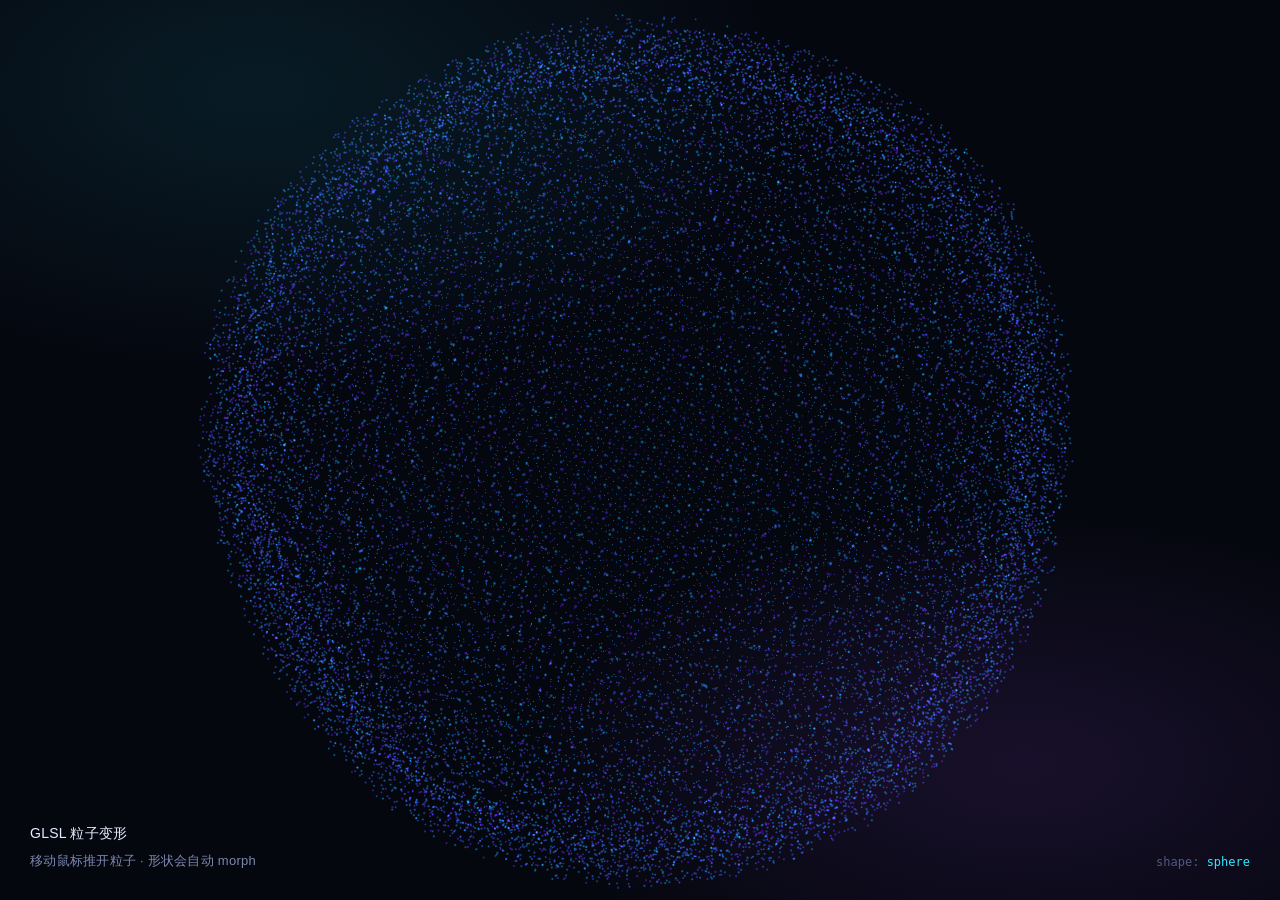
==== demo/particle-bg.html @ bef90fc4 "feat: 新增 Ricardo 风格 GLSL 粒子背景 demo（球体↔三臂螺旋 morph + 鼠标排斥）" ====
<!DOCTYPE html>
<html lang="zh-CN">
<head>
<meta charset="UTF-8" />
<meta name="viewport" content="width=device-width, initial-scale=1.0" />
<title>Ricardo 风格 · GLSL 粒子背景</title>
<style>
  * { margin: 0; padding: 0; box-sizing: border-box; }
  html, body { height: 100%; overflow: hidden; }
  body {
    background:
      radial-gradient(ellipse 60% 45% at 20% 10%, rgba(34,211,238,.10), transparent 70%),
      radial-gradient(ellipse 55% 40% at 80% 85%, rgba(168,85,247,.12), transparent 70%),
      #05070f;
  }
  canvas { display: block; }
  .hud {
    position: fixed; left: 30px; bottom: 28px; z-index: 5;
    color: #7c88b0; font: 400 13px/1.7 -apple-system, "PingFang SC", sans-serif;
    letter-spacing: .02em; pointer-events: none;
  }
  .hud b { color: #e6ecff; font-weight: 500; display: block; margin-bottom: 4px; font-size: 14px; }
  .stage {
    position: fixed; right: 30px; bottom: 28px; z-index: 5;
    color: #4f5a80; font: 400 12px/1.6 "SF Mono", ui-monospace, monospace;
    text-align: right; pointer-events: none;
  }
  .stage em { color: #35e6ff; font-style: normal; }
</style>
</head>
<body>
<canvas id="pbg"></canvas>
<div class="hud"><b>GLSL 粒子变形</b>移动鼠标推开粒子 · 形状会自动 morph</div>
<div class="stage">shape: <em id="shapeName">sphere</em></div>

<script type="module">
import * as THREE from '../js/vendor/three.module.min.js';

const canvas = document.getElementById('pbg');
const renderer = new THREE.WebGLRenderer({ canvas, antialias: false, alpha: true });
renderer.setPixelRatio(Math.min(window.devicePixelRatio || 1, 2));
renderer.setSize(window.innerWidth, window.innerHeight);

const scene = new THREE.Scene();
const camera = new THREE.PerspectiveCamera(48, window.innerWidth / window.innerHeight, 0.1, 100);
camera.position.set(0, 0, 10.5);
camera.lookAt(0, 0, 0);

const COUNT = 26000;
const R = 4.15;

const posA = new Float32Array(COUNT * 3);
const posB = new Float32Array(COUNT * 3);
const seeds = new Float32Array(COUNT);

const GOLDEN = Math.PI * (1 + Math.sqrt(5));

for (let i = 0; i < COUNT; i++) {
  const i3 = i * 3;

  // 形状 A：斐波那契球壳
  const phi = Math.acos(1 - (2 * (i + 0.5)) / COUNT);
  const theta = GOLDEN * i;
  const rA = R * (0.9 + Math.random() * 0.1);
  posA[i3] = rA * Math.sin(phi) * Math.cos(theta);
  posA[i3 + 1] = rA * Math.cos(phi);
  posA[i3 + 2] = rA * Math.sin(phi) * Math.sin(theta);

  // 形状 B：三臂螺旋星系（生成在 xy 平面，z 仅作厚度）
  const t = i / COUNT;
  const arm = Math.floor(Math.random() * 3) * ((Math.PI * 2) / 3);
  const radius = 1.0 + Math.pow(t, 0.62) * 3.45;
  const angle = arm + radius * 0.95 + (Math.random() - 0.5) * 0.55;
  posB[i3] = Math.cos(angle) * radius + (Math.random() - 0.5) * 0.4;
  posB[i3 + 1] = Math.sin(angle) * radius + (Math.random() - 0.5) * 0.4;
  posB[i3 + 2] = (Math.random() - 0.5) * (0.16 + radius * 0.13);

  seeds[i] = Math.random();
}

const geo = new THREE.BufferGeometry();
geo.setAttribute('position', new THREE.BufferAttribute(posA, 3));
geo.setAttribute('aPosB', new THREE.BufferAttribute(posB, 3));
geo.setAttribute('aSeed', new THREE.BufferAttribute(seeds, 1));

const vertexShader = /* glsl */`
  uniform float uTime;
  uniform float uMorph;
  uniform vec2 uMouse;
  uniform float uMouseActive;
  uniform float uSize;
  uniform float uPixelRatio;

  attribute vec3 aPosB;
  attribute float aSeed;

  varying float vMix;
  varying float vFade;

  void main() {
    vec3 pA = position;
    vec3 pB = aPosB;

    // 变形进度带一点错峰：每个粒子按自身种子先后到位
    float t = clamp(uMorph * 1.35 - aSeed * 0.35, 0.0, 1.0);
    t = t * t * (3.0 - 2.0 * t);
    vec3 pos = mix(pA, pB, t);

    // 有机漂浮：让整体像在呼吸
    float n = sin(pos.x * 0.7 + uTime * 0.6)
            * cos(pos.y * 0.8 + uTime * 0.5)
            * sin(pos.z * 0.6 + uTime * 0.4);
    pos += normalize(pos + 0.0001) * n * 0.12;

    // 呼吸缩放
    pos *= 1.0 + sin(uTime * 0.9) * 0.012;

    // 鼠标排斥
    vec2 d = pos.xy - uMouse;
    float dist = length(d);
    float force = smoothstep(2.4, 0.0, dist) * uMouseActive;
    pos.xy += normalize(d + 0.0001) * force * 1.35;
    pos.z += force * 0.55;

    vec4 mv = modelViewMatrix * vec4(pos, 1.0);
    gl_Position = projectionMatrix * mv;

    gl_PointSize = uSize * uPixelRatio * (1.0 / max(-mv.z, 0.1));

    vMix = aSeed;
    vFade = (1.0 - smoothstep(0.0, 16.0, length(pos))) * (0.72 + t * 0.28);
  }
`;

const fragmentShader = /* glsl */`
  precision mediump float;
  uniform vec3 uColorA;
  uniform vec3 uColorB;

  varying float vMix;
  varying float vFade;

  void main() {
    vec2 uv = gl_PointCoord - 0.5;
    float d = length(uv);
    float a = smoothstep(0.5, 0.02, d);
    if (a <= 0.001) discard;

    vec3 c = mix(uColorA, uColorB, vMix);
    gl_FragColor = vec4(c, a * vFade);
  }
`;

const uniforms = {
  uTime: { value: 0 },
  uMorph: { value: 0 },
  uMouse: { value: new THREE.Vector2(999, 999) },
  uMouseActive: { value: 0 },
  uSize: { value: 30 },
  uPixelRatio: { value: renderer.getPixelRatio() },
  uColorA: { value: new THREE.Color(0x22d3ee) },
  uColorB: { value: new THREE.Color(0xa855f7) }
};

const material = new THREE.ShaderMaterial({
  uniforms,
  vertexShader,
  fragmentShader,
  transparent: true,
  depthWrite: false,
  blending: THREE.AdditiveBlending
});

const points = new THREE.Points(geo, material);
scene.add(points);

/* ---------- 鼠标 → 世界坐标 ---------- */
const raycasterPlane = new THREE.Plane(new THREE.Vector3(0, 0, 1), 0);
const hit = new THREE.Vector3();
const ndc = new THREE.Vector2();
let mouseActiveTarget = 0;

function updateMouseWorld(x, y) {
  ndc.set((x / window.innerWidth) * 2 - 1, -(y / window.innerHeight) * 2 + 1);
  raycasterPlane.constant = 0;
  hit.set(ndc.x, ndc.y, 0.5).unproject(camera);
  const dir = hit.sub(camera.position).normalize();
  const distToPlane = -camera.position.z / dir.z;
  hit.copy(camera.position).addScaledVector(dir, distToPlane);
  uniforms.uMouse.value.set(hit.x, hit.y);
  mouseActiveTarget = 1;
}

window.addEventListener('mousemove', (e) => updateMouseWorld(e.clientX, e.clientY), { passive: true });
window.addEventListener('touchmove', (e) => {
  if (e.touches[0]) updateMouseWorld(e.touches[0].clientX, e.touches[0].clientY);
}, { passive: true });
document.addEventListener('mouseleave', () => { mouseActiveTarget = 0; });

/* ---------- 形状自动 morph ---------- */
const shapeName = document.getElementById('shapeName');
let morphTarget = 0;
setInterval(() => {
  morphTarget = morphTarget >= 0.5 ? 0 : 1;
  if (shapeName) shapeName.textContent = morphTarget >= 0.5 ? 'spiral' : 'sphere';
}, 8000);

/* ---------- 渲染 ---------- */
const clock = new THREE.Clock();
function animate() {
  requestAnimationFrame(animate);
  const t = clock.getElapsedTime();

  uniforms.uTime.value = t;
  uniforms.uMorph.value += (morphTarget - uniforms.uMorph.value) * 0.022;
  uniforms.uMouseActive.value += (mouseActiveTarget - uniforms.uMouseActive.value) * 0.08;

  if (mouseActiveTarget === 0) {
    uniforms.uMouse.value.x += (999 - uniforms.uMouse.value.x) * 0.05;
    uniforms.uMouse.value.y += (999 - uniforms.uMouse.value.y) * 0.05;
  }

  points.rotation.z = t * 0.045;
  points.rotation.y = Math.sin(t * 0.18) * 0.16;
  points.rotation.x = Math.sin(t * 0.12) * 0.08;

  camera.position.x = (ndc.x || 0) * 0.35;
  camera.position.y = (ndc.y || 0) * 0.25;
  camera.lookAt(0, 0, 0);

  renderer.render(scene, camera);
}
animate();

window.addEventListener('resize', () => {
  camera.aspect = window.innerWidth / window.innerHeight;
  camera.updateProjectionMatrix();
  renderer.setPixelRatio(Math.min(window.devicePixelRatio || 1, 2));
  renderer.setSize(window.innerWidth, window.innerHeight);
  uniforms.uPixelRatio.value = renderer.getPixelRatio();
});
</script>
</body>
</html>
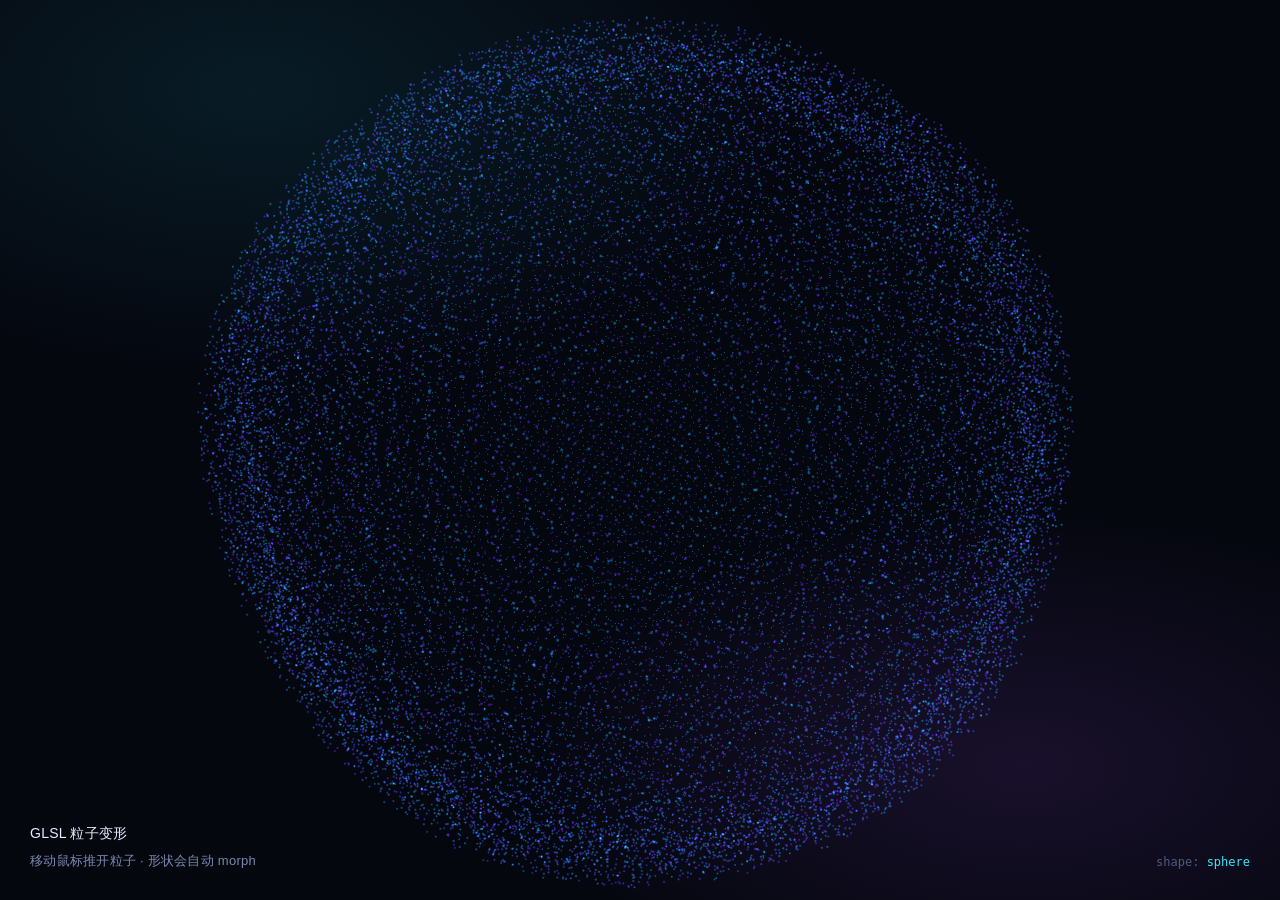
==== commit c42ba239: "fix: 粒子 demo 改用同级 vendor 引用，修复预览面板越级 404" ====
--- a/demo/particle-bg.html
+++ b/demo/particle-bg.html
@@ -34,7 +34,7 @@
 <div class="stage">shape: <em id="shapeName">sphere</em></div>
 
 <script type="module">
-import * as THREE from '../js/vendor/three.module.min.js';
+import * as THREE from './vendor/three.module.min.js';
 
 const canvas = document.getElementById('pbg');
 const renderer = new THREE.WebGLRenderer({ canvas, antialias: false, alpha: true });
